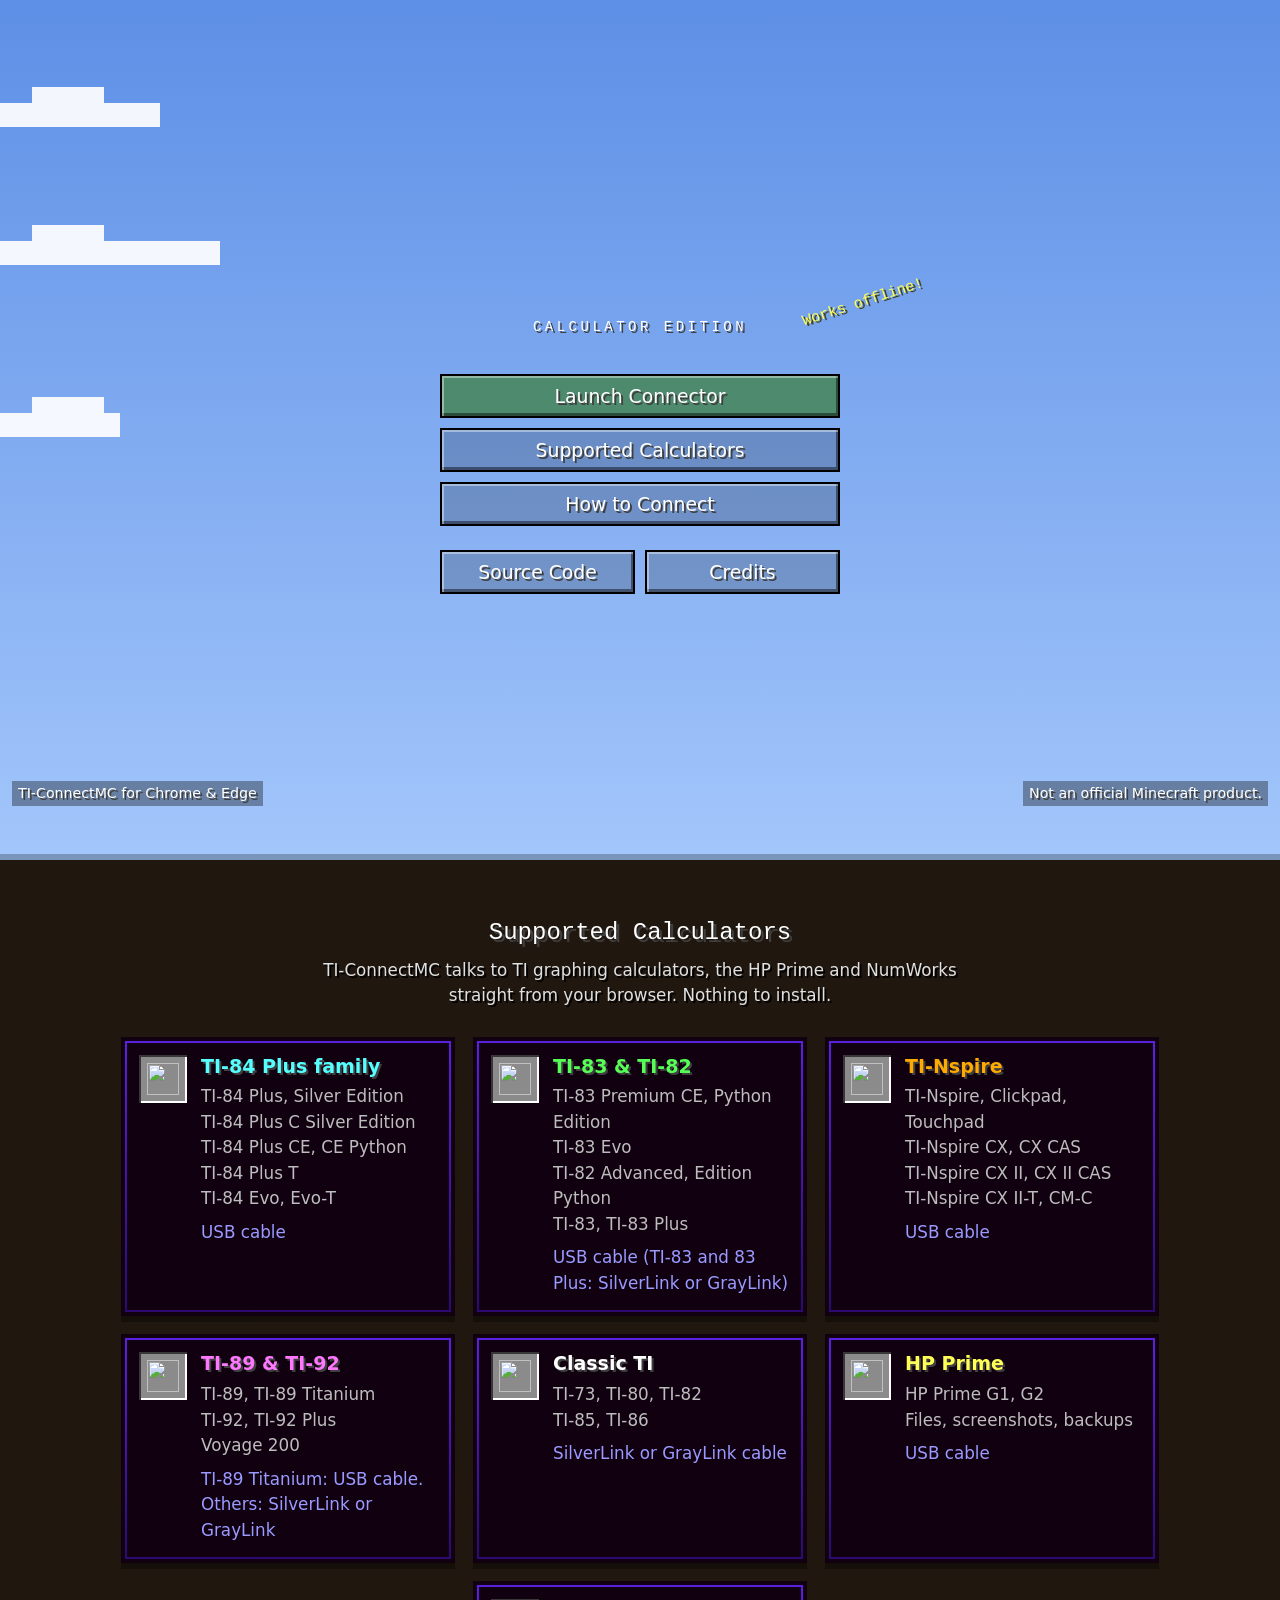
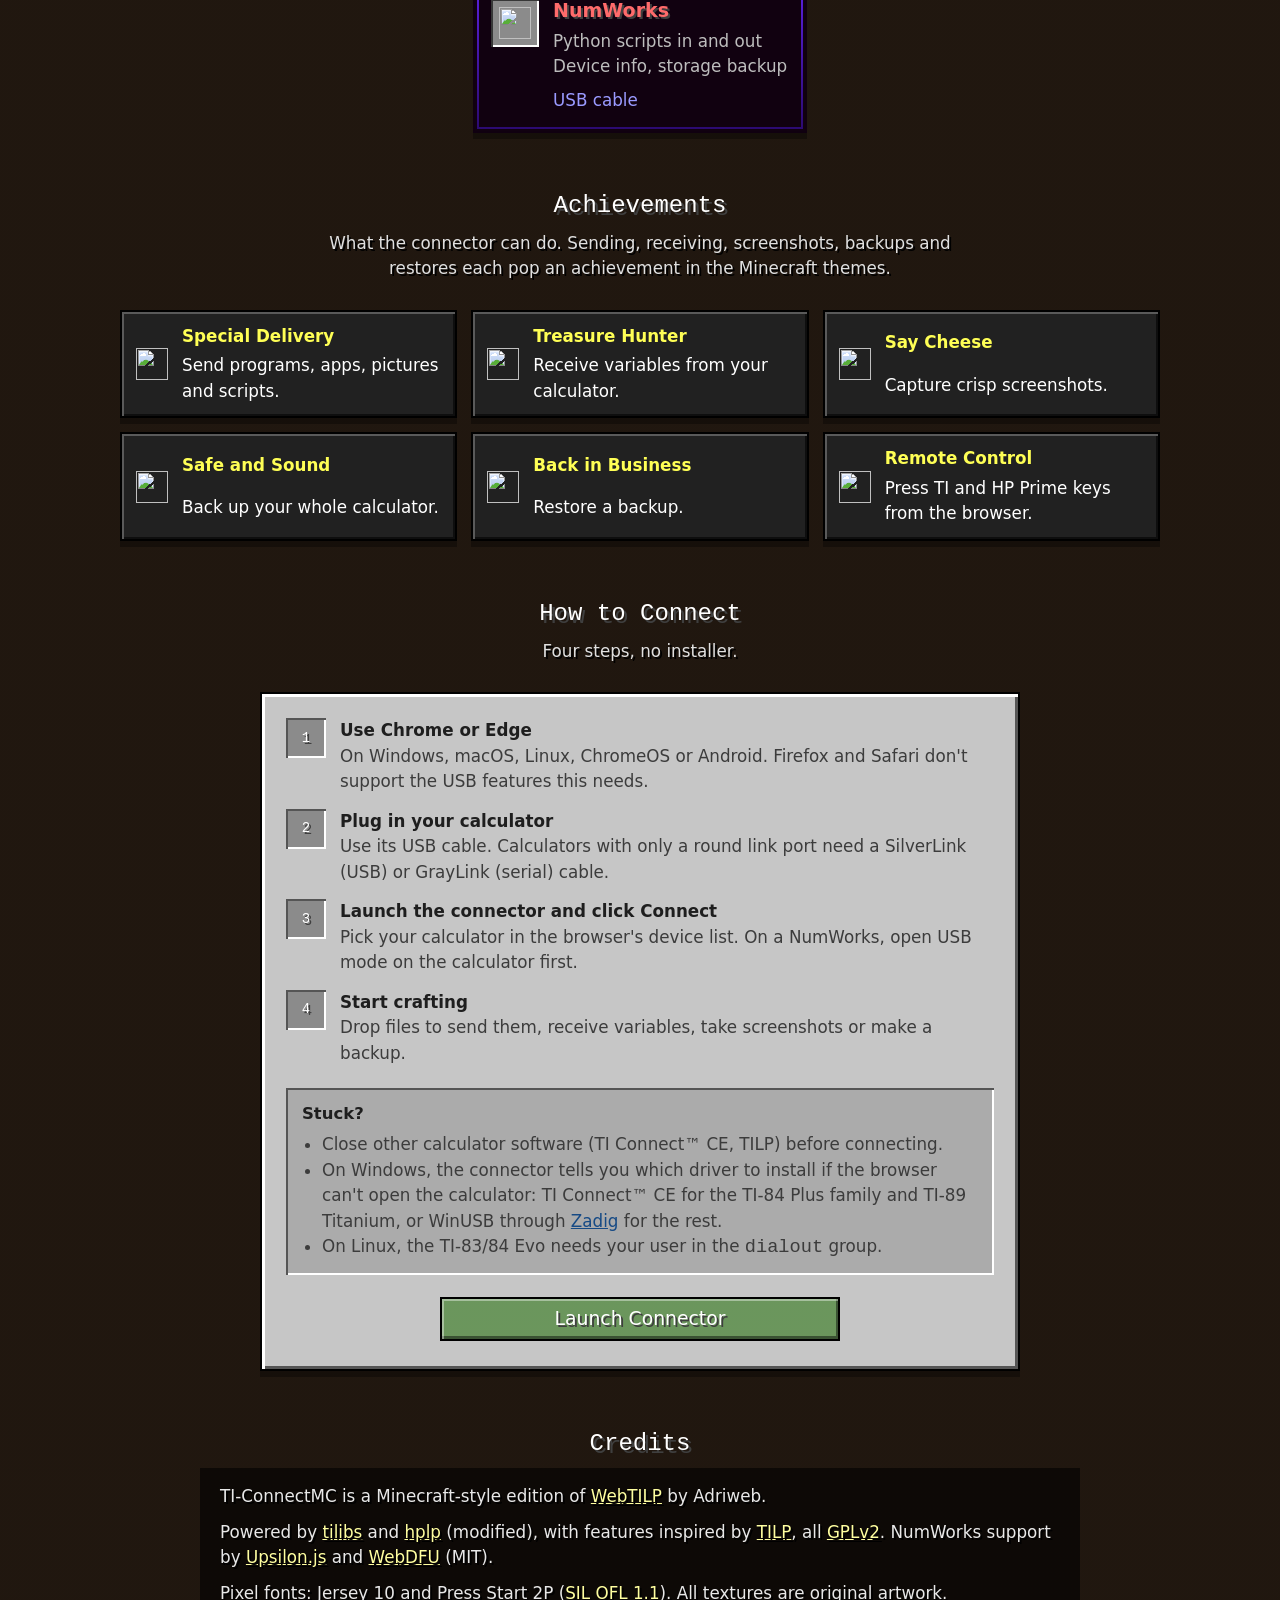
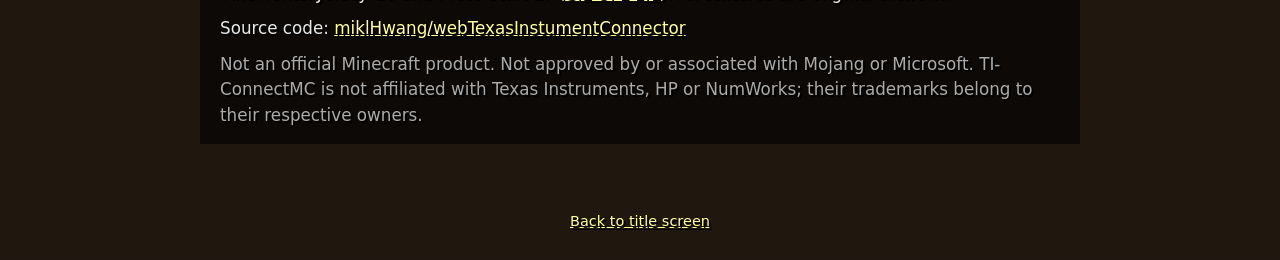
==== webtilp/index.html @ 028ceab9 "Rebuild the landing page as a Minecraft-style title screen Sky with clouds (stars and moon at night)" ====
<!DOCTYPE html>
<html lang="en">
<head>
  <meta charset="UTF-8">
  <meta name="viewport" content="width=device-width, initial-scale=1.0">
  <title>TI-ConnectMC: Minecraft-style calculator connector</title>
  <meta name="description" content="TI-ConnectMC: a Minecraft-style web connector for TI-84, TI-83, TI-Nspire, TI-89, HP Prime and NumWorks calculators. Send files, take screenshots and back up, right in Chrome or Edge.">
  <meta name="color-scheme" content="light dark">
  <meta name="theme-color" content="#6a4a31" media="(prefers-color-scheme: light)">
  <meta name="theme-color" content="#1e1e24" media="(prefers-color-scheme: dark)">
  <link rel="apple-touch-icon" sizes="180x180" href="apple-touch-icon.png">
  <link rel="icon" type="image/png" sizes="32x32" href="favicon-32x32.png">
  <link rel="icon" type="image/png" sizes="16x16" href="favicon-16x16.png">
  <link rel="icon" href="favicon.ico">
  <link rel="manifest" href="site.webmanifest">
  <style>
    /* Original pixel art from mc/tools/make_textures.py; fonts are SIL OFL 1.1 (mc/fonts/OFL.txt). */
    @font-face {
      font-family: "Jersey 10";
      font-weight: 400;
      font-display: swap;
      src: url("mc/fonts/jersey-10-latin-400-normal.woff2") format("woff2");
    }

    @font-face {
      font-family: "Press Start 2P";
      font-weight: 400;
      font-display: swap;
      src: url("mc/fonts/press-start-2p-latin-400-normal.woff2") format("woff2");
    }

    :root {
      color-scheme: light dark;
      --sky-top: #5d8fe6;
      --sky-bottom: #a3c6fb;
      --cloud: rgba(255, 255, 255, 0.92);
      --ground: url("mc/textures/dirt.png");
      --ground-shade: 0.45;
      --panel: #c6c6c6;
      --panel-hi: #ffffff;
      --panel-lo: #555555;
      --panel-text: #1e1e1e;
      --panel-muted: #3c3c3c;
      --panel-title: #3f3f3f;
      --slot: #8b8b8b;
      --link: #164a85;
      --star-opacity: 0;
    }

    @media (prefers-color-scheme: dark) {
      :root {
        --sky-top: #070b22;
        --sky-bottom: #1d2552;
        --cloud: rgba(140, 150, 200, 0.28);
        --ground: url("mc/textures/deepslate.png");
        --ground-shade: 0.3;
        --panel: #2d2d33;
        --panel-hi: #4a4a54;
        --panel-lo: #0d0d10;
        --panel-text: #ececec;
        --panel-muted: #c4c4cc;
        --panel-title: #e6e6e6;
        --slot: #1f1f24;
        --link: #8fd8ff;
        --star-opacity: 1;
      }
    }

    * {
      box-sizing: border-box;
    }

    html {
      scroll-behavior: smooth;
    }

    body {
      margin: 0;
      min-width: 320px;
      font-family: "Jersey 10", system-ui, -apple-system, "Segoe UI", sans-serif;
      font-size: 17px;
      font-size-adjust: 0.58;
      font-synthesis: none;
      line-height: 1.5;
      color: #ffffff;
      background-color: #3b2a1c;
      background-image:
        linear-gradient(rgba(0, 0, 0, var(--ground-shade)), rgba(0, 0, 0, var(--ground-shade))),
        var(--ground);
      background-size: auto, 64px 64px;
      image-rendering: pixelated;
    }

    a {
      color: inherit;
    }

    :focus-visible {
      outline: 3px solid #ffff55;
      outline-offset: 2px;
    }

    .skip-link {
      position: absolute;
      left: 12px;
      top: -60px;
      z-index: 10;
      padding: 8px 12px;
      background: #000;
      color: #fff;
    }

    .skip-link:focus {
      top: 12px;
    }

    /* ---------- Title screen ---------- */
    .title-screen {
      position: relative;
      overflow: hidden;
      min-height: min(100svh, 860px);
      display: flex;
      flex-direction: column;
      background: linear-gradient(var(--sky-top), var(--sky-bottom));
      isolation: isolate;
    }

    /* Night sky: a few square stars and a square moon. */
    .title-screen::before {
      content: "";
      position: absolute;
      inset: 0;
      z-index: -1;
      opacity: var(--star-opacity);
      background:
        linear-gradient(#f4f1d0, #f4f1d0) 82% 12% / 44px 44px no-repeat,
        radial-gradient(#ffffff 0 1.5px, transparent 2px) 0 0 / 97px 83px,
        radial-gradient(#cfd8ff 0 1px, transparent 1.5px) 40px 30px / 131px 109px;
    }

    .cloud {
      position: absolute;
      z-index: -1;
      width: 160px;
      height: 24px;
      background: var(--cloud);
      animation: drift 120s linear infinite;
    }

    .cloud::before {
      content: "";
      position: absolute;
      left: 32px;
      top: -16px;
      width: 72px;
      height: 16px;
      background: inherit;
    }

    .cloud.c1 { top: 12%; animation-delay: -20s; }
    .cloud.c2 { top: 28%; width: 220px; animation-duration: 160s; animation-delay: -95s; }
    .cloud.c3 { top: 48%; width: 120px; animation-duration: 140s; animation-delay: -60s; }

    @keyframes drift {
      from { transform: translateX(-260px); }
      to { transform: translateX(calc(100vw + 40px)); }
    }

    .title-inner {
      flex: 1;
      width: 100%;
      max-width: 820px;
      margin: 0 auto;
      padding: 56px 16px 40px;
      display: flex;
      flex-direction: column;
      align-items: center;
      justify-content: center;
      gap: 36px;
    }

    .logo-wrap {
      position: relative;
      text-align: center;
    }

    .logo {
      margin: 0;
      font-family: "Press Start 2P", monospace;
      font-size-adjust: none;
      font-weight: 400;
      font-size: clamp(22px, 6.6vw, 60px);
      line-height: 1.15;
      letter-spacing: 0.02em;
      white-space: nowrap;
      color: #9a9a9a;
      background: url("mc/textures/stone.png") 0 0 / 48px 48px;
      -webkit-background-clip: text;
      background-clip: text;
      -webkit-text-fill-color: transparent;
      filter:
        drop-shadow(0 3px 0 #4a4a4a)
        drop-shadow(0 3px 0 #2a2a2a)
        drop-shadow(3px 3px 0 #000);
    }

    .edition {
      margin: 14px 0 0;
      font-family: "Press Start 2P", monospace;
      font-size-adjust: none;
      font-size: clamp(9px, 1.8vw, 14px);
      letter-spacing: 0.25em;
      color: #ffffff;
      text-shadow: 2px 2px 0 #3f3f3f;
    }

    .splash {
      position: absolute;
      left: 100%;
      top: 58%;
      white-space: nowrap;
      font-family: "Press Start 2P", monospace;
      font-size-adjust: none;
      font-size: clamp(9px, 1.7vw, 15px);
      line-height: 1.2;
      color: #ffff55;
      text-shadow: 2px 2px 0 #3f3f15;
      transform-origin: center;
      transform: translate(-50%, 0) rotate(-18deg);
      animation: splash-pulse 0.55s ease-in-out infinite alternate;
      pointer-events: none;
    }

    @keyframes splash-pulse {
      from { scale: 1; }
      to { scale: 1.1; }
    }

    .menu {
      width: min(400px, 100%);
      display: grid;
      gap: 10px;
    }

    .menu-row {
      display: grid;
      grid-template-columns: 1fr 1fr;
      gap: 10px;
      margin-top: 14px;
    }

    .mc-btn {
      --tint: rgba(0, 0, 0, 0.18);
      display: flex;
      align-items: center;
      justify-content: center;
      min-height: 44px;
      padding: 6px 12px;
      font-size: 18px;
      text-align: center;
      text-decoration: none;
      color: #ffffff;
      text-shadow: 2px 2px 0 #3f3f3f;
      border: 2px solid #000;
      background:
        linear-gradient(var(--tint), var(--tint)),
        url("mc/textures/stone.png") 0 0 / 64px 64px;
      box-shadow:
        inset 2px 2px 0 rgba(255, 255, 255, 0.4),
        inset -2px -3px 0 rgba(0, 0, 0, 0.45);
      cursor: pointer;
    }

    .mc-btn.primary {
      --tint: rgba(46, 118, 22, 0.6);
    }

    .mc-btn:hover,
    .mc-btn:focus-visible {
      color: #ffffa0;
      border-color: #ffffff;
      outline: none;
      background:
        linear-gradient(var(--tint), var(--tint)),
        linear-gradient(rgba(120, 140, 255, 0.18), rgba(120, 140, 255, 0.18)),
        url("mc/textures/stone.png") 0 0 / 64px 64px;
    }

    .mc-btn:active {
      box-shadow:
        inset -2px -2px 0 rgba(255, 255, 255, 0.3),
        inset 2px 3px 0 rgba(0, 0, 0, 0.45);
    }

    .corner {
      position: absolute;
      bottom: 54px;
      padding: 2px 6px;
      font-size: 14px;
      color: #ffffff;
      text-shadow: 2px 2px 0 #3f3f3f;
      background: rgba(0, 0, 0, 0.35);
    }

    .corner.left { left: 12px; }
    .corner.right { right: 12px; }

    .ground {
      height: 48px;
      background: url("mc/textures/grass-edge.png") 0 0 / 48px 48px repeat-x;
      box-shadow: inset 0 -6px 0 rgba(0, 0, 0, 0.25);
    }

    /* ---------- Content screens ---------- */
    main {
      padding: 8px 16px 40px;
    }

    .screen {
      max-width: 1040px;
      margin: 0 auto;
      padding: 48px 0 8px;
      scroll-margin-top: 8px;
    }

    .screen-title {
      margin: 0 0 8px;
      text-align: center;
      font-family: "Press Start 2P", monospace;
      font-size-adjust: none;
      font-weight: 400;
      font-size: clamp(16px, 3vw, 24px);
      line-height: 1.4;
      color: #ffffff;
      text-shadow: 3px 3px 0 #3f3f3f;
    }

    .screen-sub {
      margin: 0 auto 28px;
      max-width: 640px;
      text-align: center;
      color: #e0e0e0;
      text-shadow: 2px 2px 0 #000;
    }

    /* Item tooltips: one per calculator family. */
    .items {
      display: flex;
      flex-wrap: wrap;
      justify-content: center;
      gap: 18px;
    }

    .item {
      flex: 1 1 300px;
      max-width: 334px;
      position: relative;
      display: grid;
      grid-template-columns: 48px 1fr;
      gap: 14px;
      align-items: start;
      padding: 16px 16px 18px;
      background: rgba(16, 0, 16, 0.94);
      border: 2px solid rgba(16, 0, 16, 0.94);
      box-shadow: 0 6px 0 rgba(0, 0, 0, 0.35);
    }

    .item::before {
      content: "";
      position: absolute;
      inset: 2px;
      border: 2px solid transparent;
      border-image: linear-gradient(#5a20e0, #2c0a72) 1;
      pointer-events: none;
    }

    .item-slot {
      width: 48px;
      height: 48px;
      display: grid;
      place-items: center;
      background: #8b8b8b;
      box-shadow:
        inset 2px 2px 0 #373737,
        inset -2px -2px 0 #ffffff;
    }

    .item-slot img {
      width: 32px;
      height: 32px;
      image-rendering: pixelated;
    }

    .item h3 {
      margin: 0 0 6px;
      font-size: 19px;
      font-weight: 700;
      line-height: 1.25;
      text-shadow: 2px 2px 0 #3f3f3f;
    }

    .item ul {
      margin: 0;
      padding: 0;
      list-style: none;
      color: #bdbdbd;
    }

    .item .link {
      margin: 8px 0 0;
      color: #9a9aff;
    }

    .aqua { color: #55ffff; }
    .green { color: #55ff55; }
    .gold { color: #ffaa00; }
    .pink { color: #ff77ff; }
    .white { color: #ffffff; }
    .yellow { color: #ffff55; }
    .red { color: #ff6b6b; }

    /* Achievement toasts double as the feature list. */
    .achievements {
      display: grid;
      grid-template-columns: repeat(auto-fill, minmax(min(300px, 100%), 1fr));
      gap: 14px;
    }

    .achievement {
      display: grid;
      grid-template-columns: 32px 1fr;
      gap: 4px 14px;
      align-items: center;
      padding: 12px 14px;
      background: #212121;
      border: 2px solid #000;
      box-shadow:
        inset 2px 2px 0 #5a5a5a,
        inset -2px -2px 0 #0e0e0e,
        0 6px 0 rgba(0, 0, 0, 0.35);
    }

    .achievement img {
      grid-row: 1 / span 2;
      width: 32px;
      height: 32px;
      image-rendering: pixelated;
    }

    .achievement strong {
      font-weight: 700;
      color: #ffff55;
    }

    .achievement span {
      color: #ffffff;
    }

    /* Inventory-style GUI panel for the connection steps. */
    .gui {
      max-width: 760px;
      margin: 0 auto;
      padding: 24px 24px 28px;
      color: var(--panel-text);
      background: var(--panel);
      border: 2px solid #000;
      box-shadow:
        inset 3px 3px 0 var(--panel-hi),
        inset -3px -3px 0 var(--panel-lo),
        0 6px 0 rgba(0, 0, 0, 0.35);
    }

    .gui h3 {
      margin: 0 0 14px;
      font-size: 18px;
      font-weight: 700;
      color: var(--panel-title);
    }

    .steps {
      margin: 0 0 22px;
      padding: 0;
      list-style: none;
      counter-reset: step;
      display: grid;
      gap: 14px;
    }

    .steps li {
      counter-increment: step;
      display: grid;
      grid-template-columns: 40px 1fr;
      gap: 14px;
      align-items: start;
    }

    .steps li::before {
      content: counter(step);
      display: grid;
      place-items: center;
      width: 40px;
      height: 40px;
      font-family: "Press Start 2P", monospace;
      font-size-adjust: none;
      font-size: 14px;
      color: #ffffff;
      text-shadow: 2px 2px 0 #3f3f3f;
      background: var(--slot);
      box-shadow:
        inset 2px 2px 0 var(--panel-lo),
        inset -2px -2px 0 var(--panel-hi);
    }

    .steps strong {
      display: block;
      font-weight: 700;
    }

    .steps span,
    .tip p,
    .tip li {
      color: var(--panel-muted);
    }

    .tip {
      margin: 0 0 22px;
      padding: 14px 16px;
      background: var(--slot);
      background: color-mix(in srgb, var(--slot) 45%, var(--panel));
      box-shadow:
        inset 2px 2px 0 var(--panel-lo),
        inset -2px -2px 0 var(--panel-hi);
    }

    .tip h4 {
      margin: 0 0 6px;
      font-size: 16px;
      font-weight: 700;
    }

    .tip ul {
      margin: 0;
      padding-left: 20px;
    }

    .gui a:not(.mc-btn) {
      color: var(--link);
    }

    .gui .mc-btn {
      width: min(400px, 100%);
      margin: 0 auto;
    }

    /* Credits read like the in-game chat. */
    .chat {
      max-width: 880px;
      margin: 0 auto;
      padding: 16px 20px;
      background: rgba(0, 0, 0, 0.6);
      text-shadow: 2px 2px 0 #000;
    }

    .chat p {
      margin: 0 0 10px;
      color: #e8e8e8;
    }

    .chat p:last-child {
      margin-bottom: 0;
    }

    .chat a {
      color: #ffffa0;
    }

    .chat .disclaimer {
      color: #aaaaaa;
    }

    .page-footer {
      padding: 18px 16px 28px;
      text-align: center;
      font-size: 15px;
      color: #d0d0d0;
      text-shadow: 2px 2px 0 #000;
    }

    .page-footer a {
      color: #ffffa0;
    }

    @media (max-width: 900px) {
      .splash {
        position: static;
        display: block;
        margin: 14px auto 0;
        white-space: normal;
        transform: rotate(-4deg);
      }
    }

    @media (max-width: 640px) {
      body {
        font-size: 16px;
      }

      .item {
        max-width: none;
      }

      .title-inner {
        padding-top: 40px;
        gap: 28px;
      }

      .corner {
        position: static;
        align-self: center;
        margin: 0 16px 6px;
        text-align: center;
        font-size: 13px;
      }

      .gui {
        padding: 18px 16px 22px;
      }
    }

    @media (prefers-reduced-motion: reduce) {
      html {
        scroll-behavior: auto;
      }

      .splash,
      .cloud {
        animation: none;
      }

      .cloud.c1 { left: 6%; }
      .cloud.c2 { left: 72%; top: 8%; }
      .cloud.c3 { left: 8%; top: 64%; }
    }
  </style>
</head>
<body>
<a class="skip-link" href="#calculators">Skip to supported calculators</a>

<header class="title-screen">
  <div class="cloud c1" aria-hidden="true"></div>
  <div class="cloud c2" aria-hidden="true"></div>
  <div class="cloud c3" aria-hidden="true"></div>

  <div class="title-inner">
    <div class="logo-wrap">
      <h1 class="logo">TI-ConnectMC</h1>
      <p class="edition">CALCULATOR EDITION</p>
      <span class="splash" id="splash" aria-hidden="true">Now with TI-84!</span>
    </div>

    <nav class="menu" aria-label="Main menu">
      <a class="mc-btn primary" href="webtilp.html">Launch Connector</a>
      <a class="mc-btn" href="#calculators">Supported Calculators</a>
      <a class="mc-btn" href="#connect">How to Connect</a>
      <div class="menu-row">
        <a class="mc-btn" href="https://github.com/miklHwang/webTexasInstumentConnector" target="_blank" rel="noopener">Source Code</a>
        <a class="mc-btn" href="#credits">Credits</a>
      </div>
    </nav>
  </div>

  <div class="corner left">TI-ConnectMC for Chrome &amp; Edge</div>
  <div class="corner right">Not an official Minecraft product.</div>
  <div class="ground" aria-hidden="true"></div>
</header>

<main>
  <section id="calculators" class="screen" aria-labelledby="calculators-title">
    <h2 class="screen-title" id="calculators-title">Supported Calculators</h2>
    <p class="screen-sub">TI-ConnectMC talks to TI graphing calculators, the HP Prime and NumWorks straight from your browser. Nothing to install.</p>
    <div class="items">
      <article class="item">
        <div class="item-slot"><img src="mc/textures/calculator.png" alt=""></div>
        <div>
          <h3 class="aqua">TI-84 Plus family</h3>
          <ul>
            <li>TI-84 Plus, Silver Edition</li>
            <li>TI-84 Plus C Silver Edition</li>
            <li>TI-84 Plus CE, CE Python</li>
            <li>TI-84 Plus T</li>
            <li>TI-84 Evo, Evo-T</li>
          </ul>
          <p class="link">USB cable</p>
        </div>
      </article>
      <article class="item">
        <div class="item-slot"><img src="mc/textures/calculator.png" alt=""></div>
        <div>
          <h3 class="green">TI-83 &amp; TI-82</h3>
          <ul>
            <li>TI-83 Premium CE, Python Edition</li>
            <li>TI-83 Evo</li>
            <li>TI-82 Advanced, Edition Python</li>
            <li>TI-83, TI-83 Plus</li>
          </ul>
          <p class="link">USB cable (TI-83 and 83 Plus: SilverLink or GrayLink)</p>
        </div>
      </article>
      <article class="item">
        <div class="item-slot"><img src="mc/textures/calculator.png" alt=""></div>
        <div>
          <h3 class="gold">TI-Nspire</h3>
          <ul>
            <li>TI-Nspire, Clickpad, Touchpad</li>
            <li>TI-Nspire CX, CX CAS</li>
            <li>TI-Nspire CX II, CX II CAS</li>
            <li>TI-Nspire CX II-T, CM-C</li>
          </ul>
          <p class="link">USB cable</p>
        </div>
      </article>
      <article class="item">
        <div class="item-slot"><img src="mc/textures/calculator.png" alt=""></div>
        <div>
          <h3 class="pink">TI-89 &amp; TI-92</h3>
          <ul>
            <li>TI-89, TI-89 Titanium</li>
            <li>TI-92, TI-92 Plus</li>
            <li>Voyage 200</li>
          </ul>
          <p class="link">TI-89 Titanium: USB cable. Others: SilverLink or GrayLink</p>
        </div>
      </article>
      <article class="item">
        <div class="item-slot"><img src="mc/textures/calculator.png" alt=""></div>
        <div>
          <h3 class="white">Classic TI</h3>
          <ul>
            <li>TI-73, TI-80, TI-82</li>
            <li>TI-85, TI-86</li>
          </ul>
          <p class="link">SilverLink or GrayLink cable</p>
        </div>
      </article>
      <article class="item">
        <div class="item-slot"><img src="mc/textures/calculator.png" alt=""></div>
        <div>
          <h3 class="yellow">HP Prime</h3>
          <ul>
            <li>HP Prime G1, G2</li>
            <li>Files, screenshots, backups</li>
          </ul>
          <p class="link">USB cable</p>
        </div>
      </article>
      <article class="item">
        <div class="item-slot"><img src="mc/textures/calculator.png" alt=""></div>
        <div>
          <h3 class="red">NumWorks</h3>
          <ul>
            <li>Python scripts in and out</li>
            <li>Device info, storage backup</li>
          </ul>
          <p class="link">USB cable</p>
        </div>
      </article>
    </div>
  </section>

  <section id="features" class="screen" aria-labelledby="features-title">
    <h2 class="screen-title" id="features-title">Achievements</h2>
    <p class="screen-sub">What the connector can do. Sending, receiving, screenshots, backups and restores each pop an achievement in the Minecraft themes.</p>
    <div class="achievements">
      <div class="achievement"><img src="mc/textures/calculator.png" alt=""><strong>Special Delivery</strong><span>Send programs, apps, pictures and scripts.</span></div>
      <div class="achievement"><img src="mc/textures/calculator.png" alt=""><strong>Treasure Hunter</strong><span>Receive variables from your calculator.</span></div>
      <div class="achievement"><img src="mc/textures/calculator.png" alt=""><strong>Say Cheese</strong><span>Capture crisp screenshots.</span></div>
      <div class="achievement"><img src="mc/textures/calculator.png" alt=""><strong>Safe and Sound</strong><span>Back up your whole calculator.</span></div>
      <div class="achievement"><img src="mc/textures/calculator.png" alt=""><strong>Back in Business</strong><span>Restore a backup.</span></div>
      <div class="achievement"><img src="mc/textures/calculator.png" alt=""><strong>Remote Control</strong><span>Press TI and HP Prime keys from the browser.</span></div>
    </div>
  </section>

  <section id="connect" class="screen" aria-labelledby="connect-title">
    <h2 class="screen-title" id="connect-title">How to Connect</h2>
    <p class="screen-sub">Four steps, no installer.</p>
    <div class="gui">
      <ol class="steps">
        <li><div><strong>Use Chrome or Edge</strong><span>On Windows, macOS, Linux, ChromeOS or Android. Firefox and Safari don't support the USB features this needs.</span></div></li>
        <li><div><strong>Plug in your calculator</strong><span>Use its USB cable. Calculators with only a round link port need a SilverLink (USB) or GrayLink (serial) cable.</span></div></li>
        <li><div><strong>Launch the connector and click Connect</strong><span>Pick your calculator in the browser's device list. On a NumWorks, open USB mode on the calculator first.</span></div></li>
        <li><div><strong>Start crafting</strong><span>Drop files to send them, receive variables, take screenshots or make a backup.</span></div></li>
      </ol>
      <div class="tip">
        <h4>Stuck?</h4>
        <ul>
          <li>Close other calculator software (TI Connect&trade; CE, TILP) before connecting.</li>
          <li>On Windows, the connector tells you which driver to install if the browser can't open the calculator: TI Connect&trade; CE for the TI-84 Plus family and TI-89 Titanium, or WinUSB through <a href="https://zadig.akeo.ie/" target="_blank" rel="noopener">Zadig</a> for the rest.</li>
          <li>On Linux, the TI-83/84 Evo needs your user in the <code>dialout</code> group.</li>
        </ul>
      </div>
      <a class="mc-btn primary" href="webtilp.html">Launch Connector</a>
    </div>
  </section>

  <section id="credits" class="screen" aria-labelledby="credits-title">
    <h2 class="screen-title" id="credits-title">Credits</h2>
    <div class="chat">
      <p>TI-ConnectMC is a Minecraft-style edition of <a href="https://github.com/adriweb/tilibs/tree/exp2-full-emscripten" target="_blank" rel="noopener">WebTILP</a> by Adriweb.</p>
      <p>Powered by <a href="https://github.com/debrouxl/tilibs/" target="_blank" rel="noopener">tilibs</a> and <a href="https://github.com/debrouxl/hplp/" target="_blank" rel="noopener">hplp</a> (modified), with features inspired by <a href="https://github.com/debrouxl/tilp_and_gfm" target="_blank" rel="noopener">TILP</a>, all <a href="https://www.gnu.org/licenses/old-licenses/gpl-2.0.html" target="_blank" rel="noopener">GPLv2</a>. NumWorks support by <a href="https://github.com/Yaya-Cout/Upsilon.js" target="_blank" rel="noopener">Upsilon.js</a> and <a href="https://github.com/M4xi1m3/webdfu" target="_blank" rel="noopener">WebDFU</a> (MIT).</p>
      <p>Pixel fonts: Jersey 10 and Press Start 2P (<a href="mc/fonts/OFL.txt" target="_blank">SIL OFL 1.1</a>). All textures are original artwork.</p>
      <p>Source code: <a href="https://github.com/miklHwang/webTexasInstumentConnector" target="_blank" rel="noopener">miklHwang/webTexasInstumentConnector</a></p>
      <p class="disclaimer">Not an official Minecraft product. Not approved by or associated with Mojang or Microsoft. TI-ConnectMC is not affiliated with Texas Instruments, HP or NumWorks; their trademarks belong to their respective owners.</p>
    </div>
  </section>
</main>

<footer class="page-footer">
  <a href="#">Back to title screen</a>
</footer>

<script>
  (function () {
    var splashes = [
      'Now with TI-84!', 'HP Prime too!', 'NumWorks inside!', 'Works offline!',
      'Plug it in!', '100% blocky!', 'WebUSB powered!', 'Back up your programs!',
      'Craft your programs!', 'Mine your variables!', 'Archive or RAM?', 'Nspire ready!',
      'No install needed!', 'Graph all the things!', 'Made with tilibs!', 'Open source!',
      'Mind the cable!', 'Pixel perfect!'
    ];
    var splash = document.getElementById('splash');
    if (splash) {
      splash.textContent = splashes[Math.floor(Math.random() * splashes.length)];
    }
  })();
</script>
</body>
</html>
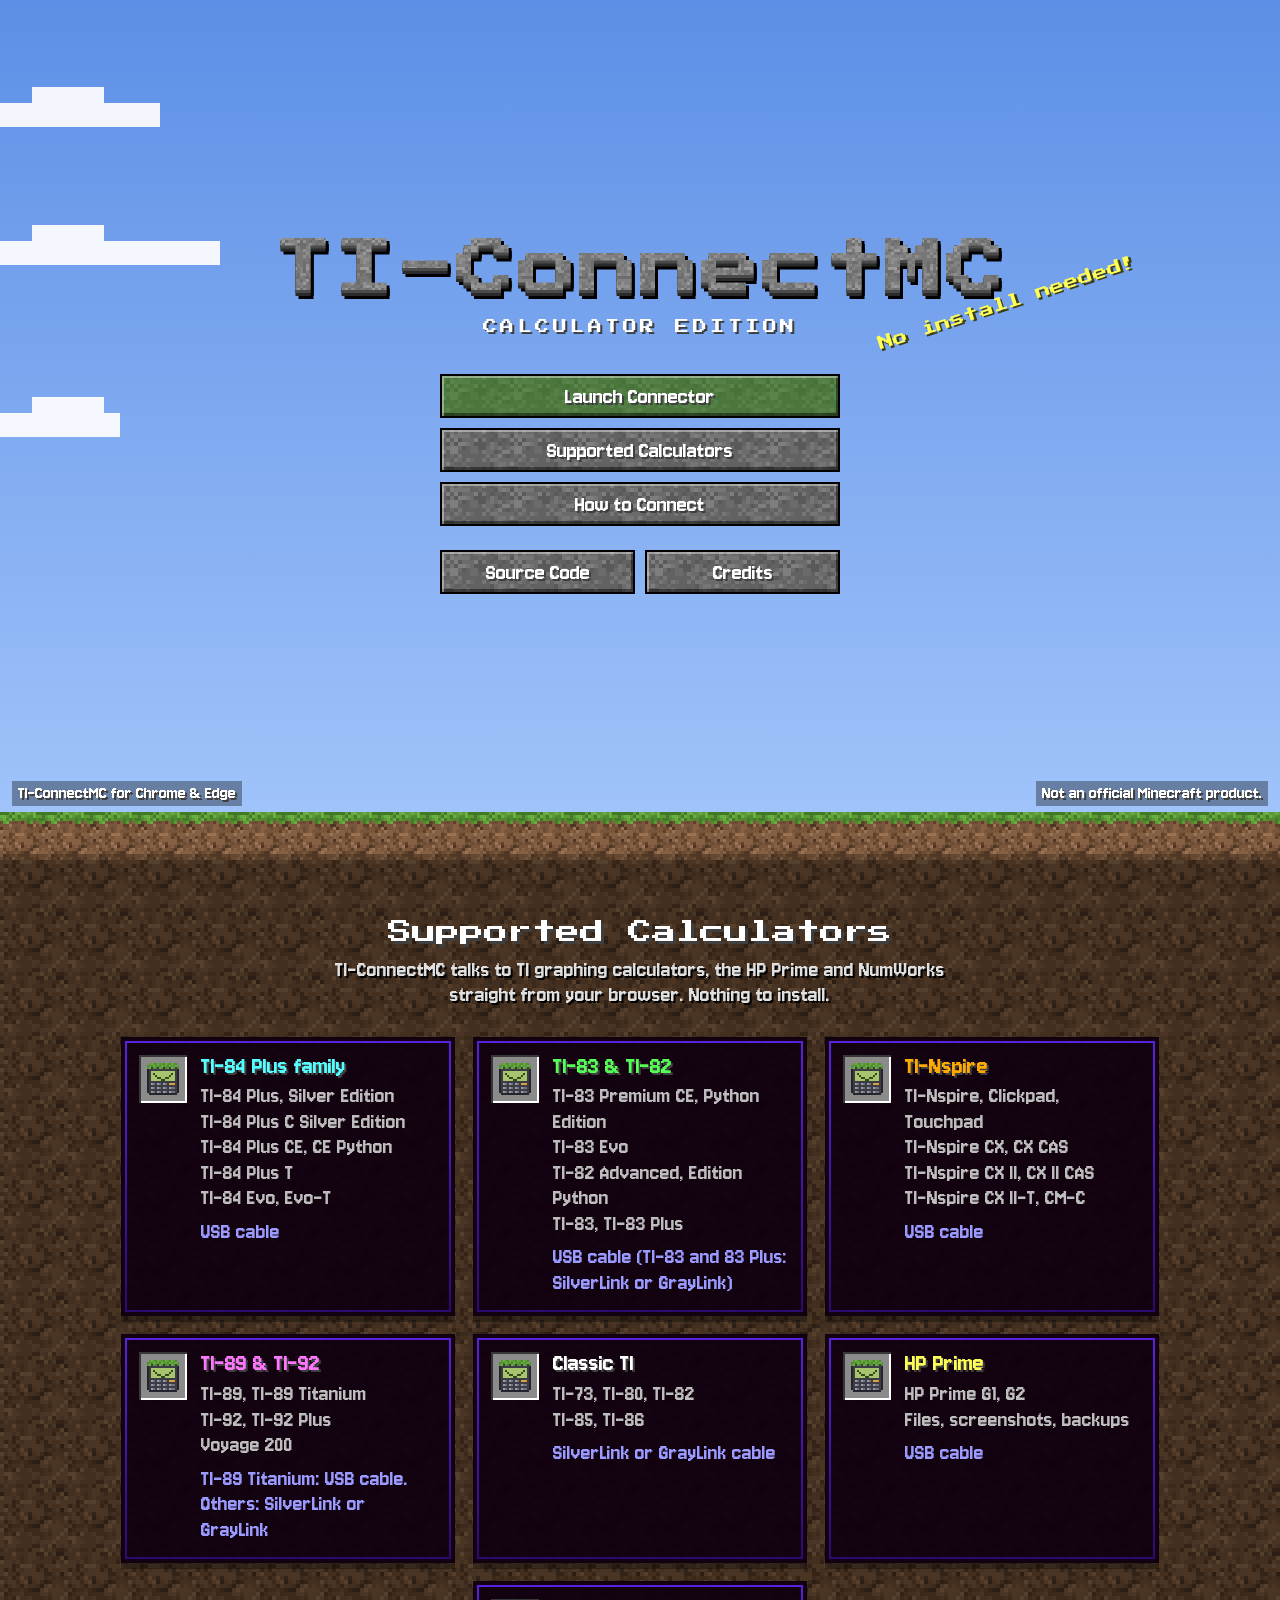
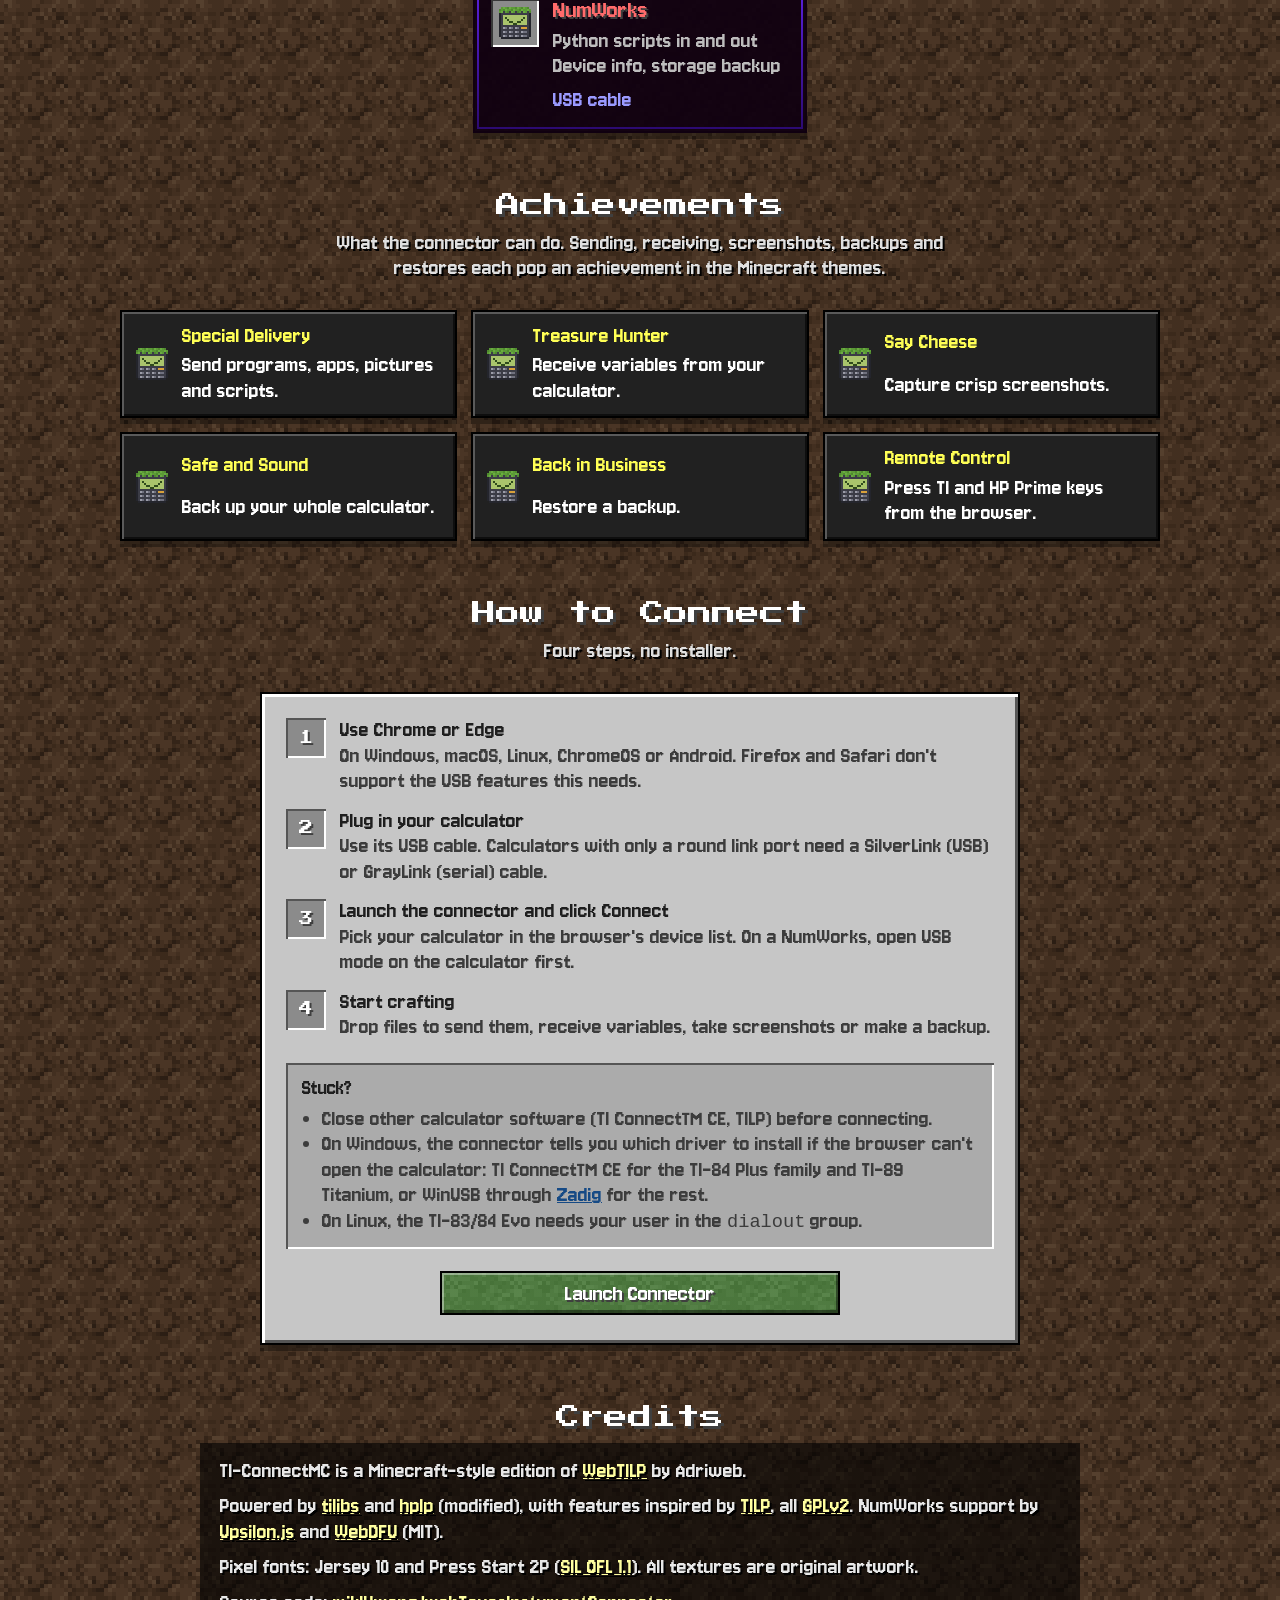
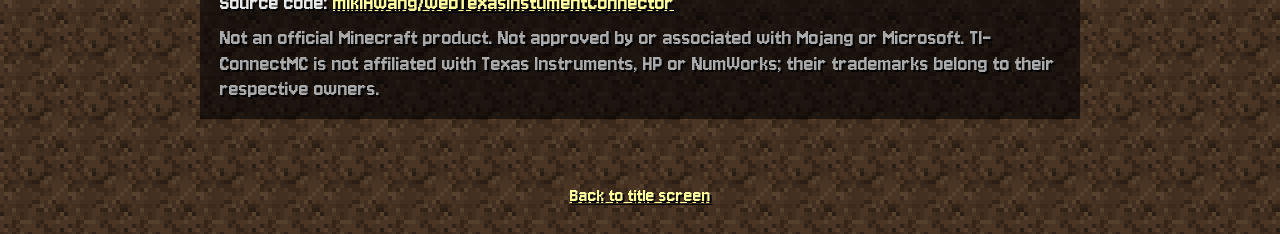
==== commit 40793312: "Match the app icon to the default theme and rename the Aurora themes "Set as default" now also chang" ====
--- a/webtilp/index.html
+++ b/webtilp/index.html
@@ -13,6 +13,7 @@
   <link rel="icon" type="image/png" sizes="16x16" href="favicon-16x16.png">
   <link rel="icon" href="favicon.ico">
   <link rel="manifest" href="site.webmanifest">
+  <script src="app-icon.js"></script>
   <style>
     /* Original pixel art from mc/tools/make_textures.py; fonts are SIL OFL 1.1 (mc/fonts/OFL.txt). */
     @font-face {
